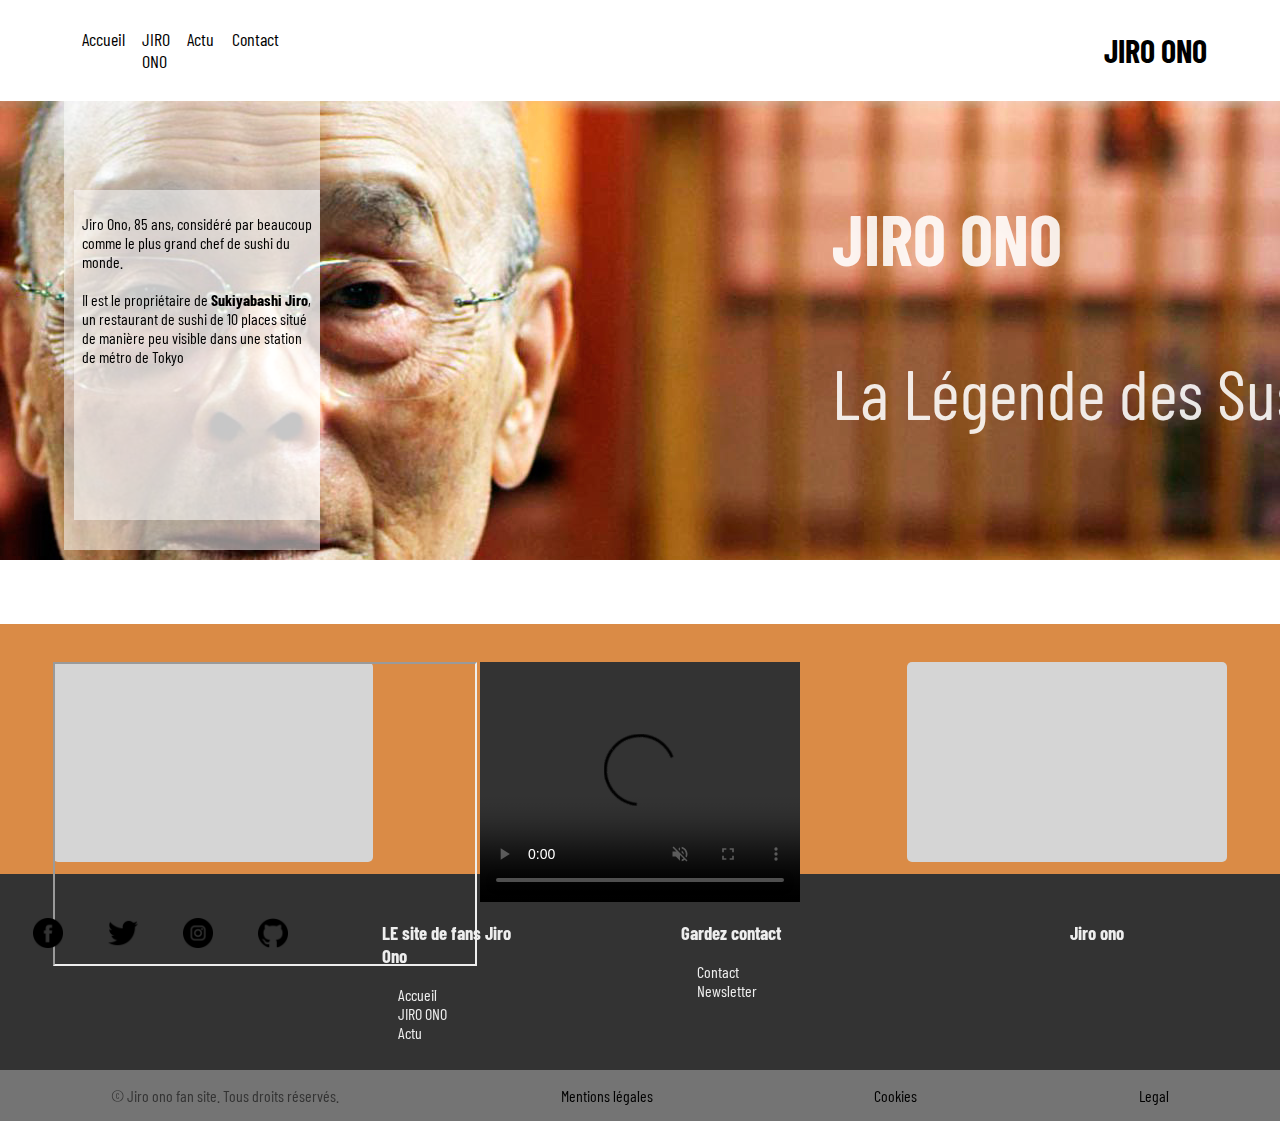
==== index.html @ 691c1860 "debbugging" ====
<!DOCTYPE html>
<html lang="en">
  <head>
    <meta charset="UTF-8" />
    <meta http-equiv="X-UA-Compatible" content="IE=edge" />
    <meta name="viewport" content="width=device-width, initial-scale=1.0" />
    <title>Document</title>
    <link rel="stylesheet" href="fansite.css" />
    <link rel="preconnect" href="https://fonts.googleapis.com" />
    <link rel="preconnect" href="https://fonts.gstatic.com" crossorigin />
    <link
      href="https://fonts.googleapis.com/css2?family=Barlow+Condensed:wght@200&display=swap"
      rel="stylesheet"
    />
    <link rel="preconnect" href="https://fonts.googleapis.com" />
    <link rel="preconnect" href="https://fonts.gstatic.com" crossorigin />
    <link
      href="https://fonts.googleapis.com/css2?family=Barlow+Condensed:wght@700&display=swap"
      rel="stylesheet"
    />
  </head>
  <body>
    <header>
      <div class="flex-menu">
        <a href="index.html">Accueil</a>
        <a href="jiro-ono.html">JIRO ONO</a>
        <a href="actu.html">Actu</a>
        <a href="contact.html">Contact</a>
      </div>
      <div class="logo"><h1>JIRO ONO</h1></div>
    </header>

    <!-- main----------------------------------------->
    
    <main>
      <div class="contain">
        <div class="test">
          <div class="intro">
<p> Jiro Ono, 85 ans, considéré par beaucoup comme le plus grand chef de sushi du monde. <br> <br>
  Il est le propriétaire de <strong>Sukiyabashi Jiro</strong>, <br> 
  un restaurant de sushi de 10 places situé de manière peu visible dans une station de métro de Tokyo</p>

          </div>
        </div>
        <div class="vid">
          <video
            src="jiro.mp4"
            autoplay
            loop
            muted
            style="
              object-fit: cover;
              object-position: center;
              width: 100%;
              height: 100%;
              position: absolute;
              top: 0;
              left: 0;
            "
          ></video>
        </div>
        <div class="bigtext">
          <div class="slide-left">
            <p><strong>JIRO ONO</strong></p>
          </div>
          <div class="slide-left"><p>La Légende des Sushis</p></div>
        </div>
      </div>
      <div class="boxy">
        <section class="sec1 part2">
          
          <article class="transclass">
            <iframe
              width="420"
              height="300"
              src="https://www.youtube.com/embed/8R02NE050Jk?autoplay=0&mute=1controls=0"
            >
            </iframe>
          </article>
          <article class="transclass">
            <video
              width="320"
              height="240"
              autoplay
              muted
              controls 
              src="jiro.mp4"
            ></video>
          </article>
          <article class="transclass"></article>
        </section>
      </div>
    </div>
    </main>


     <!--footer ----------------------------------------->
    
     <footer>
      <div class="foo1">
        <div class="foo-item">
          <div class="logo-footer">
          <div ><img  class="soc"src="facebook.png" alt=""></div>
          <div ><img class="soc" src="twitter.png" alt=""></div>
          <div ><img class="soc" src="instagram.png" alt=""></div>
          <div ><img class="soc" src="github.png" alt=""></div>
        </div>
     </div>
         

        <div class="foo-item1 linky">
          <ul>
            <li><h3>LE site de fans Jiro Ono</h3></li>
            <li><a href="index.html">Accueil</a></li>
            <li> <a href="jiro-ono.html">JIRO ONO</a></li>
            <li> <a href="actu.html">Actu</a></li>
          </ul>
        </div>
        <div class="foo-item linky">
          <ul>
            <li><h3>Gardez contact</h3></li>

            <li> <a href="contact.html">Contact</a></li>

            <li><a href="#">Newsletter</a></li>
          </ul>
        </div>
        <div class="foo-item linky">
          <ul>
            <li>
              <h3>
                Jiro ono <br />
                <br />
              </h3>
            </li>
          </ul>
        </div>
      </div>
      <div class="footy">
        <p>© Jiro ono fan site. Tous droits réservés.</p>
        <a href="#"> Mentions légales</a>
        <a href="#"> Cookies</a>

        <a href="#">Legal</a>
      </div>
    </footer>
  </body>
</html>
---- fansite.css ----
@import url('https://fonts.googleapis.com/css2?family=Barlow+Condensed:wght@200&display=swap'); 
 @import url('https://fonts.googleapis.com/css2?family=Barlow+Condensed:wght@700&display=swap'); 
html, body {
	/* important for the full-width image to work */
	height: 100%;
    font-family: 'Barlow Condensed', sans-serif;
}

body {
    height:100%;
    width:100%;
    padding:0;
    margin:0;
	
}

a {
	color:  black;
	text-decoration: none;

}
a:hover{
  color: burlywood;

}
   
      
/*  header  visible ----------------------------------*/
      header {
        position: fixed;
        top: 0;
        left: 0;
        right: 0;
        background-color: rgb(255, 255, 255);
        display: flex;
        justify-content: space-between;
        align-items: center;
        padding: 10px;
        z-index: 50;
      }
      .flex-menu {
        display: flex;
        flex-direction: row;
        flex-wrap: nowrap;
        justify-content: space-evenly;
        align-items: normal;
        align-content: normal;
        max-width: 70%;
        margin-left: 5%;
      }


      /* Style the navigation links */
      header a {
        color: black;
        text-decoration: none;
        font-size: 18px;
        margin: 5%;
        
      }
.logo{
    margin-right: 5%;
}
      /* Style the main content area */
      main {

        margin-top: 60px; /* Leave space for the fixed header */
     
      }
      main{
        min-width: 1105px;
      }



/* main---------------------------------------------------------------- */
.contain {

    width: 100vw;
    background-image: url(fondreverse.jpg);
    background-repeat: no-repeat;
    background-position: top;
    min-height: 500px;
    background-size: cover;
    display: flex;
    flex-wrap: wrap;
}
.test{
  width: 20%;
  height: 50%;
  background-color: rgba(255, 255, 255, 0.534);
  top: 100px;
  position: absolute;
  left: 5%;
  z-index: 40;
  display: flex;
  flex-direction: column;
  -ms-flex-align: center;
  min-width: 180px;
}
.intro{
  width: 90%;
  height: 70%;
  background-color: rgba(255, 255, 255, 0.534);
  top: 90px;
  position: absolute;
  left: 4%;
  padding: 3%;
}
.vid{
  object-fit: cover; object-position: center; width: 100%; height: 100%; position: absolute; top: 0; left: 0;
}

.boxy{
z-index: 50;
padding-top: 5%;
}
.sec1{
    display: flex;
    flex-direction: row;
    flex-wrap: nowrap;
    justify-content: space-around;
    align-items: normal;
    align-content: normal;
    min-width: 509px;
    
}
.transclass{
    border: 1px;
    border-radius: 5px;
    height:200px;
    width: 20%;
    min-width: 320px;
    background-color:rgb(213, 213, 213);
    margin: 3%;
    }
    
    .transclass:hover{
    height:250px;
    background-color:rgb(86, 86, 86);
    transition:height 0.5s ease 0s,background-color 1.5s ease 0s;
    }
.bigtext{
    color: rgba(255, 255, 255, 0.881);
   
    position: relative;
    left: 65%;
    
    font-size: 70px;
    height: 100px;
    top: 66px;
}
.jirotxt{
  font-size: 25%;
  background-color: rgba(64, 64, 64, 0.603);
  padding: 10px;
  width: 40%;
}

.slide-left {
	-webkit-animation: slide-left 3s cubic-bezier(0.250, 0.460, 0.450, 0.940) forwards;
	        animation: slide-left 3s cubic-bezier(0.250, 0.460, 0.450, 0.940) forwards;
}

/**
 * ----------------------------------------
 * animation slide-left
 * ----------------------------------------
 */
@-webkit-keyframes slide-left {
    0% {
      -webkit-transform: translateX(0);
              transform: translateX(0);
    }
    100% {
      -webkit-transform: translateX(-150px);
              transform: translateX(-150px);
    }
  }
  @keyframes slide-left {
    0% {
      -webkit-transform: translateX(0);
              transform: translateX(0);
    }
    100% {
      -webkit-transform: translateX(-150px);
              transform: translateX(-150px);
    }
  }
  

  .formuu{
width: 80%;
background-color: rgba(51, 51, 51, 0.545);
padding: 1em;
border-radius: 1em;
display: flex;
flex-direction: column;
font-size: 25%;
  }
  /* --page contact ------------------------*/

  .contBack{
    width: 100vw;
    background-image: url(jiro-by-sushi-stand.jpg);
    background-repeat: no-repeat;
    background-position: top;

    
   
    min-height: 100vh;
    background-size: cover;
    
  }
/* --page jiro---------------------- */
.part2{
  width: 100%;
  height: 250px;

  background-color: rgba(210, 114, 30, 0.822);
z-index: 50;
}


/* footer----------------------------------------------- */
  .foo1{
    background-color: #333;
    width: 100%;
    height: 20%;
    display:flex ;
    flex-direction: row;
      flex-wrap: nowrap;
      justify-content: space-around;     
      align-items: flex-start;
      align-content: flex-start;
    
    }
    .foo-item{
      display: flex;
      justify-content: center;
      flex-direction: column;
      align-items: center;
      width: 30%;
    
    }
.logo-footer{
  max-height: 30px;
  width: 100%;
  display: flex;
  flex-direction: column;
  flex-wrap: wrap;
}
    .soc{
      width: 30px;
      height: 30px;
      
      
    }
    .linky>ul{
      
      list-style-type : none;
      padding: 0.75rem 1rem;
      color: #eee;
      text-decoration: none;
      
    }
    .linky a{
      padding: 0.75rem 1rem;
      color: #eee;
      text-decoration: none;
    
    }
    .linky a:hover{
  color: burlywood;

}
    .logo-footer{
      
      height: 50px;
      width: 300px;
      position: relative;
      margin: 2.75rem 1rem;
    }
    
      .footy{
        display:flex ;
        justify-content: space-around;
        color: #333;
        align-items: baseline;
        background-color: rgb(116, 116, 116);
      }
      .footy>a{
         color: #000000; }
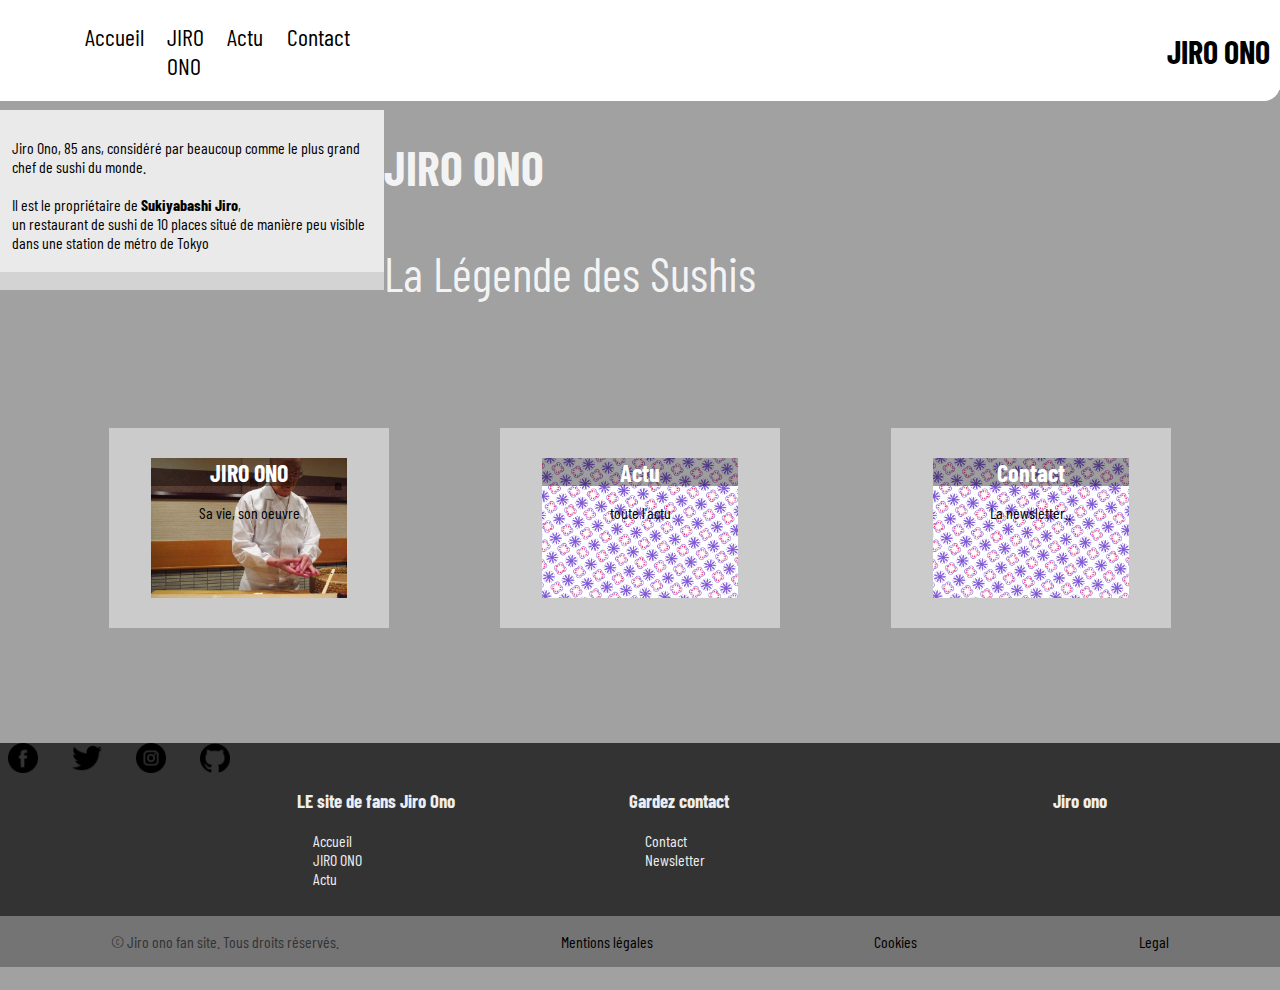
==== commit 2fe3ea28: "version stable (quelques bug restant)" ====
--- a/index.html
+++ b/index.html
@@ -1,54 +1,37 @@
 <!DOCTYPE html>
 <html lang="en">
-  <head>
-    <meta charset="UTF-8" />
-    <meta http-equiv="X-UA-Compatible" content="IE=edge" />
-    <meta name="viewport" content="width=device-width, initial-scale=1.0" />
-    <title>Document</title>
-    <link rel="stylesheet" href="fansite.css" />
-    <link rel="preconnect" href="https://fonts.googleapis.com" />
-    <link rel="preconnect" href="https://fonts.gstatic.com" crossorigin />
-    <link
-      href="https://fonts.googleapis.com/css2?family=Barlow+Condensed:wght@200&display=swap"
-      rel="stylesheet"
-    />
-    <link rel="preconnect" href="https://fonts.googleapis.com" />
-    <link rel="preconnect" href="https://fonts.gstatic.com" crossorigin />
-    <link
-      href="https://fonts.googleapis.com/css2?family=Barlow+Condensed:wght@700&display=swap"
-      rel="stylesheet"
-    />
-  </head>
-  <body>
-    <header>
-      <div class="flex-menu">
-        <a href="index.html">Accueil</a>
-        <a href="jiro-ono.html">JIRO ONO</a>
-        <a href="actu.html">Actu</a>
-        <a href="contact.html">Contact</a>
-      </div>
-      <div class="logo"><h1>JIRO ONO</h1></div>
-    </header>
 
-    <!-- main----------------------------------------->
-    
-    <main>
-      <div class="contain">
-        <div class="test">
-          <div class="intro">
-<p> Jiro Ono, 85 ans, considéré par beaucoup comme le plus grand chef de sushi du monde. <br> <br>
-  Il est le propriétaire de <strong>Sukiyabashi Jiro</strong>, <br> 
-  un restaurant de sushi de 10 places situé de manière peu visible dans une station de métro de Tokyo</p>
+<head>
+  <meta charset="UTF-8" />
+  <meta http-equiv="X-UA-Compatible" content="IE=edge" />
+  <meta name="viewport" content="width=device-width, initial-scale=1.0" />
+  <title>Document</title>
+  <link rel="stylesheet" href="fansite.css" />
+  <link rel="preconnect" href="https://fonts.googleapis.com" />
+  <link rel="preconnect" href="https://fonts.gstatic.com" crossorigin />
+  <link href="https://fonts.googleapis.com/css2?family=Barlow+Condensed:wght@200&display=swap" rel="stylesheet" />
+  <link rel="preconnect" href="https://fonts.googleapis.com" />
+  <link rel="preconnect" href="https://fonts.gstatic.com" crossorigin />
+  <link href="https://fonts.googleapis.com/css2?family=Barlow+Condensed:wght@700&display=swap" rel="stylesheet" />
+</head>
 
-          </div>
-        </div>
-        <div class="vid">
-          <video
-            src="jiro.mp4"
-            autoplay
-            loop
-            muted
-            style="
+<body>
+  <div class="wrap2">
+  <header>
+    <div class="flex-menu">
+      <a href="index.html">Accueil</a>
+      <a href="jiro-ono.html">JIRO ONO</a>
+      <a href="actu.html">Actu</a>
+      <a href="contact.html">Contact</a>
+    </div>
+    <div class="logo">
+      <h1>JIRO ONO</h1>
+    </div>
+  </header>
+
+  <!-- main----------------------------------------->
+  <div class="vid">
+    <video src="jiro.mp4" autoplay loop muted style="
               object-fit: cover;
               object-position: center;
               width: 100%;
@@ -56,93 +39,113 @@
               position: absolute;
               top: 0;
               left: 0;
-            "
-          ></video>
-        </div>
-        <div class="bigtext">
-          <div class="slide-left">
-            <p><strong>JIRO ONO</strong></p>
-          </div>
-          <div class="slide-left"><p>La Légende des Sushis</p></div>
+            "></video>
+  </div>
+  <main>
+    <div class="contain">
+      <div class="test">
+        <div class="intro">
+          <p> Jiro Ono, 85 ans, considéré par beaucoup comme le plus grand chef de sushi du monde. <br> <br>
+            Il est le propriétaire de <strong>Sukiyabashi Jiro</strong>, <br>
+            un restaurant de sushi de 10 places situé de manière peu visible dans une station de métro de Tokyo</p>
+
         </div>
       </div>
-      <div class="boxy">
-        <section class="sec1 part2">
-          
-          <article class="transclass">
-            <iframe
-              width="420"
-              height="300"
-              src="https://www.youtube.com/embed/8R02NE050Jk?autoplay=0&mute=1controls=0"
-            >
-            </iframe>
-          </article>
-          <article class="transclass">
-            <video
-              width="320"
-              height="240"
-              autoplay
-              muted
-              controls 
-              src="jiro.mp4"
-            ></video>
-          </article>
-          <article class="transclass"></article>
-        </section>
+
+      <div class="bigtext">
+        <div class="slide-left">
+          <p><strong>JIRO ONO</strong></p>
+        </div>
+        <div class="slide-left">
+          <p>La Légende des Sushis</p>
+        </div>
       </div>
     </div>
-    </main>
+
+   
+
+    
+  </main>
+ <section class="sec1 ">
+
+      <article class="transclass">
+        
+        <div class="inblok">
+          <div class="H2blok"> <h2> JIRO ONO</h2><a href="jiro-ono.html">
+            <div><p>Sa vie, son oeuvre</p></div></a>
+          </div>
+        
+      </article>
+      <article class="transclass">
+        <div class="inblok in2">
+          <div class="H2blok"> <h2>Actu</h2>
+            <a href="actu.html"><div><p>toute l'actu</p></div></a>
+          </div>
+      </article>
+      <article class="transclass">
+
+        <div class="inblok in3">
+          <div class="H2blok"> <h2>Contact</h2><a href="contact.html">
+            <div><p>La newsletter..</p></div></a>
+          </div>
+      </article>
+    </section>
+
+  <!--footer ----------------------------------------->
+
+  <footer>
+    <div class="foo1">
+      <div class="foo-item">
+        <div class="logo-footer">
+          <div><img class="soc" src="facebook.png" alt=""></div>
+          <div><img class="soc" src="twitter.png" alt=""></div>
+          <div><img class="soc" src="instagram.png" alt=""></div>
+          <div><img class="soc" src="github.png" alt=""></div>
+        </div>
+      </div>
 
 
-     <!--footer ----------------------------------------->
-    
-     <footer>
-      <div class="foo1">
-        <div class="foo-item">
-          <div class="logo-footer">
-          <div ><img  class="soc"src="facebook.png" alt=""></div>
-          <div ><img class="soc" src="twitter.png" alt=""></div>
-          <div ><img class="soc" src="instagram.png" alt=""></div>
-          <div ><img class="soc" src="github.png" alt=""></div>
-        </div>
-     </div>
-         
+      <div class="foo-item1 linky">
+        <ul>
+          <li>
+            <h3>LE site de fans Jiro Ono</h3>
+          </li>
+          <li><a href="index.html">Accueil</a></li>
+          <li> <a href="jiro-ono.html">JIRO ONO</a></li>
+          <li> <a href="actu.html">Actu</a></li>
+        </ul>
+      </div>
+      <div class="foo-item linky">
+        <ul>
+          <li>
+            <h3>Gardez contact</h3>
+          </li>
 
-        <div class="foo-item1 linky">
-          <ul>
-            <li><h3>LE site de fans Jiro Ono</h3></li>
-            <li><a href="index.html">Accueil</a></li>
-            <li> <a href="jiro-ono.html">JIRO ONO</a></li>
-            <li> <a href="actu.html">Actu</a></li>
-          </ul>
-        </div>
-        <div class="foo-item linky">
-          <ul>
-            <li><h3>Gardez contact</h3></li>
+          <li> <a href="contact.html">Contact</a></li>
 
-            <li> <a href="contact.html">Contact</a></li>
+          <li><a href="#">Newsletter</a></li>
+        </ul>
+      </div>
+      <div class="foo-item linky">
+        <ul>
+          <li>
+            <h3>
+              Jiro ono <br />
+              <br />
+            </h3>
+          </li>
+        </ul>
+      </div>
+    </div>
+    <div class="footy">
+      <p>© Jiro ono fan site. Tous droits réservés.</p>
+      <a href="#"> Mentions légales</a>
+      <a href="#"> Cookies</a>
 
-            <li><a href="#">Newsletter</a></li>
-          </ul>
-        </div>
-        <div class="foo-item linky">
-          <ul>
-            <li>
-              <h3>
-                Jiro ono <br />
-                <br />
-              </h3>
-            </li>
-          </ul>
-        </div>
-      </div>
-      <div class="footy">
-        <p>© Jiro ono fan site. Tous droits réservés.</p>
-        <a href="#"> Mentions légales</a>
-        <a href="#"> Cookies</a>
+      <a href="#">Legal</a>
+    </div>
+  </footer>
+  </div>
+</body>
 
-        <a href="#">Legal</a>
-      </div>
-    </footer>
-  </body>
 </html>--- a/fansite.css
+++ b/fansite.css
@@ -1,295 +1,726 @@
-   
- @import url('https://fonts.googleapis.com/css2?family=Barlow+Condensed:wght@200&display=swap'); 
- @import url('https://fonts.googleapis.com/css2?family=Barlow+Condensed:wght@700&display=swap'); 
-html, body {
-	/* important for the full-width image to work */
-	height: 100%;
-    font-family: 'Barlow Condensed', sans-serif;
-}
-
-body {
-    height:100%;
-    width:100%;
-    padding:0;
-    margin:0;
-	
-}
-
-a {
-	color:  black;
-	text-decoration: none;
-
-}
-a:hover{
-  color: burlywood;
-
-}
-   
-      
-/*  header  visible ----------------------------------*/
-      header {
-        position: fixed;
-        top: 0;
-        left: 0;
-        right: 0;
-        background-color: rgb(255, 255, 255);
-        display: flex;
-        justify-content: space-between;
-        align-items: center;
-        padding: 10px;
-        z-index: 50;
-      }
-      .flex-menu {
-        display: flex;
-        flex-direction: row;
-        flex-wrap: nowrap;
-        justify-content: space-evenly;
-        align-items: normal;
-        align-content: normal;
-        max-width: 70%;
-        margin-left: 5%;
-      }
-
-
-      /* Style the navigation links */
-      header a {
-        color: black;
-        text-decoration: none;
-        font-size: 18px;
-        margin: 5%;
-        
-      }
-.logo{
-    margin-right: 5%;
-}
-      /* Style the main content area */
-      main {
-
-        margin-top: 60px; /* Leave space for the fixed header */
-     
-      }
-      main{
-        min-width: 1105px;
-      }
-
-
-
-/* main---------------------------------------------------------------- */
-.contain {
-
+   @import url('https://fonts.googleapis.com/css2?family=Barlow+Condensed:wght@200&display=swap');
+   @import url('https://fonts.googleapis.com/css2?family=Barlow+Condensed:wght@700&display=swap');
+
+   html,
+   body {
+     /* important for the full-width image to work */
+     height: 100%;
+     font-family: 'Barlow Condensed', sans-serif;
+   }
+
+   body {
+     height: 100%;
+     width: 100%;
+     padding: 0;
+     margin: 0;
+
+   }
+h2{
+  margin: 0%;
+}
+   a {
+     color: black;
+     text-decoration: none;
+
+   }
+
+   a:hover {
+     color: burlywood;
+
+   }
+.wrap{
+          margin-top: 90px;
+    height: auto;
+    display: flex;
+    flex-direction: column;
+    flex-wrap: wrap;
+    justify-content: space-between;
     width: 100vw;
-    background-image: url(fondreverse.jpg);
+    background-image: url(jiro-by-sushi-stand.jpg);
     background-repeat: no-repeat;
     background-position: top;
-    min-height: 500px;
+    min-height: 100vh;
+    background-size: cover;
+}
+.wrap2{
+  background-color: #0000005e;
+  margin-top: 90px;
+height: auto;
+display: flex;
+flex-direction: column;
+flex-wrap: wrap;
+justify-content: space-between;
+width: 100vw;
+
+min-height: 100vh;
+
+}
+   /*  header  visible ----------------------------------*/
+   header {
+     position: fixed;
+     top: 0;
+     left: 0;
+     right: 0;
+     background-color: rgb(255, 255, 255);
+     display: flex;
+     justify-content: space-between;
+     align-items: center;
+     padding: 10px;
+     z-index: 50;
+     /* width: 100vh; */
+     border-radius:  0em 0em 1em 0em ;
+   }
+
+   .flex-menu {
+     display: flex;
+     flex-direction: row;
+     flex-wrap: nowrap;
+     justify-content: space-evenly;
+     align-items: normal;
+     align-content: normal;
+     max-width: 70%;
+     margin-left: 5%;
+   }
+
+
+   /* Style the navigation links */
+   header a {
+     color: black;
+     text-decoration: none;
+     font-size: 1.5rem;
+     margin: 5%;
+
+   }
+
+   .logo {
+     /* margin-right: 5%; */
+   }
+.wrap { 
+     margin-top: 90px;
+          height: auto;
+     display: flex;
+
+     flex-direction: column;
+     flex-wrap: wrap;
+   justify-content: space-between;
+     width: 100vw;
+     background-image: url(jiro-by-sushi-stand.jpg);
+     background-repeat: no-repeat;
+     background-position: top;
+     min-height: 100vh;
+     background-size: cover;
+}
+   /* Style the main content area */
+   main {
+
+     
+          height: auto;
+     display: flex;
+
+     flex-direction: column;
+     flex-wrap: wrap;
+     width: 100vw;
+    justify-content: space-between;
+   }
+
+   /* main---------------------------------------------------------------- */
+
+
+
+   .contain {
+    background-position: top;
+        max-height: 30%;
     background-size: cover;
     display: flex;
     flex-wrap: wrap;
-}
-.test{
-  width: 20%;
-  height: 50%;
-  background-color: rgba(255, 255, 255, 0.534);
-  top: 100px;
-  position: absolute;
-  left: 5%;
-  z-index: 40;
-  display: flex;
-  flex-direction: column;
-  -ms-flex-align: center;
-  min-width: 180px;
-}
-.intro{
-  width: 90%;
-  height: 70%;
-  background-color: rgba(255, 255, 255, 0.534);
-  top: 90px;
-  position: absolute;
-  left: 4%;
-  padding: 3%;
-}
-.vid{
-  object-fit: cover; object-position: center; width: 100%; height: 100%; position: absolute; top: 0; left: 0;
-}
-
-.boxy{
-z-index: 50;
-padding-top: 5%;
-}
-.sec1{
+    height: 20vw;
+    flex-direction: row;
+  }
+
+   .test {
+     width: 30%;
+     height: 62%;
+     background-color: rgba(255, 255, 255, 0.534);
+     top: 20px;
+     position: relative;
+     /* left: 5%; */
+     z-index: 40;
+     /* display: flex; */
+     /* flex-direction: column; */
+     min-width: 100px;
+     min-height: 180px;
+   }
+   .test2 {
+    /* width: 20%; */
+    height: 32%;
+    background-color: rgba(255, 255, 255, 0.534);
+    top: 40px;
+    position: relative;
+    /* left: 5%; */
+    z-index: 40;
+    /* display: flex; */
+    /* flex-direction: column; */
+    min-width: 100px;
+    min-height: 180px;
+  }
+   .intro {
+     height: 90%;
+     background-color: rgba(255, 255, 255, 0.534);
+     
+     position: relative;
+     padding: 3%;
+   }
+
+   .vid {
+     object-fit: cover;
+     object-position: center;
+     width: 100%;
+     height: 100%;
+     position: absolute;
+     top: 0;
+     left: 0;
+     width: 100vw;
+     min-height: 105vh;
+     z-index: -1;
+
+   }
+
+     .sec1 {
+        top: 15%;
+     display: flex;
+     flex-direction: row;
+     flex-wrap: wrap;
+     justify-content: space-around;
+     align-items: normal;
+     align-content: normal;
+     min-width: 30%;
+
+         /* top: 15%; */
     display: flex;
     flex-direction: row;
-    flex-wrap: nowrap;
-    justify-content: space-around;
-    align-items: normal;
+    flex-wrap: wrap;
+    justify-content: space-evenly;
+    align-items: flex-start;
     align-content: normal;
-    min-width: 509px;
+    position: relative;
+    min-width: 30%;
+   }
+
+   .transclass {
+     /* border: 0.5rem;
+     border-radius: 5px;
+    border-color: #000000;
+    border-style: groove; */
+     min-width: 220px;
+     background-color: rgba(213, 213, 213, 0.808);
+     gap: 10rem;
+         height: 200px;
+     width: 280px;
+     display: flex;
+     flex-direction: row;
+     align-content: center;
+     justify-content: center;
+     align-items: center;
+     margin: 0.1rem;
+     top: -1em;
+    position: relative;
+   }  
+ 
+.inblok { 
+background-color: #000000;
+height: 70%;
+width: 70%;
+display: block;
+flex-grow: 0;
+flex-shrink: 1;
+flex-basis: auto;
+align-self: auto;
+order: 0;
+position: relative;
+background-image: url(jiro-making-sushi.jpg);  color: #eee;
+background-size: cover;
+
+}
+  .in2{
+    position: relative;
+    background-image: url(pattern_flower.png);  color: #eee;
+    background-size: cover;
+
+  }
+  .in3{
+    position: relative;
+    background-image: url(pattern_flower.png);  color: #eee;
+    background-size: cover;
+
+  }
+.H2blok{
+  margin: 0%;
+  height: 20%;
+  display: flex;
+  /* display: block; */
+  flex-grow: 0;
+  position: relative;
+  flex-shrink: 1;
+  flex-basis: auto;
+  align-self: auto;
+  order: 0;
+  color: rgb(255 255 255);
+  background-color: rgb(0 0 0 / 38%);
+  /* margin: 0.2em; */
+  flex-direction: column;
+  align-content: center;
+  justify-content: flex-start;
+  align-items: center;
+
+}
     
-}
-.transclass{
-    border: 1px;
-    border-radius: 5px;
-    height:200px;
-    width: 20%;
-    min-width: 320px;
-    background-color:rgb(213, 213, 213);
-    margin: 3%;
-    }
-    
-    .transclass:hover{
-    height:250px;
-    background-color:rgb(86, 86, 86);
-    transition:height 0.5s ease 0s,background-color 1.5s ease 0s;
-    }
-.bigtext{
+.H2blok2{
+  margin: 0%;
+  height: 20%;
+  display: block;
+  flex-grow: 0;
+  position: relative;
+  flex-shrink: 1;
+  flex-basis: auto;
+  align-self: auto;
+  order: 0;
+    margin: 0.2em;
+} 
+
+  .bigtext {
     color: rgba(255, 255, 255, 0.881);
-   
-    position: relative;
-    left: 65%;
-    
-    font-size: 70px;
-    height: 100px;
-    top: 66px;
-}
-.jirotxt{
-  font-size: 25%;
-  background-color: rgba(64, 64, 64, 0.603);
-  padding: 10px;
-  width: 40%;
-}
-
-.slide-left {
-	-webkit-animation: slide-left 3s cubic-bezier(0.250, 0.460, 0.450, 0.940) forwards;
-	        animation: slide-left 3s cubic-bezier(0.250, 0.460, 0.450, 0.940) forwards;
-}
-
-/**
+    position: relative;
+    font-size: 3rem;
+    height: auto;
+    width: 50%;
+    min-width: 280px;
+  }
+   .jirotxt {
+    font-size: 115%;
+    background-color: rgba(177, 177, 177, 0.603);
+    padding: 10px;
+    width: 50%;
+    position: relative;
+        height: fit-content;
+    display: flex;
+    flex-direction: row;
+    flex-wrap: wrap;
+    /* align-content: stretch; */
+    justify-content: space-evenly;
+    align-items: baseline;
+   }
+
+   .slide-left {
+     -webkit-animation: slide-left 3s cubic-bezier(0.250, 0.460, 0.450, 0.940) forwards;
+     animation: slide-left 3s cubic-bezier(0.250, 0.460, 0.450, 0.940) forwards;
+   }
+
+   /**
  * ----------------------------------------
  * animation slide-left
  * ----------------------------------------
  */
-@-webkit-keyframes slide-left {
-    0% {
-      -webkit-transform: translateX(0);
-              transform: translateX(0);
+   @-webkit-keyframes slide-left {
+     0% {
+       -webkit-transform: translateY(0);
+       transform: translateY(0);
+     }
+
+     100% {
+       -webkit-transform: translateY(-15px);
+       transform: translateY(-15px);
+     }
+   }
+
+   @keyframes slide-left {
+     0% {
+       -webkit-transform: translateY(0);
+       transform: translateY(0);
+     }
+
+     100% {
+       -webkit-transform: translateY(-15px);
+       transform: translateY(-15px);
+     }
+   }
+
+
+   .formuu {
+     width: 100%;
+     background-color: rgba(51, 51, 51, 0.545);
+     padding: 1em;
+     border-radius: 1em;
+     display: flex;
+     flex-direction: row;
+     font-size: 25%;
+     position: relative;
+     top: 50px;
+   }
+
+   /* --page contact ------------------------*/
+
+   .contBack {
+     width: 100vw;
+     background-image: url(jiro-by-sushi-stand.jpg);
+     background-repeat: no-repeat;
+     background-position: top;
+     min-height: 100vh;
+     background-size: cover;
+
+   }
+
+   /* --page jiro---------------------- */
+   .part2 {
+     width: 100%;
+     height: 250px;
+color: #eee;
+     background-color: rgba(210, 114, 30, 0.822);
+     z-index: 0;
+
+     font-size: 4em;
+
+    
+   }
+.par1{
+ display: flex;
+     flex-direction: column;
+     font-size: 0.7em;
+/* height: 100vmax; */
+
+
+
+}
+
+.cont2 {
+  background-position: top;
+  background-size: cover;
+  display: flex;
+  flex-wrap: wrap;
+  flex-direction: row;
+  height: auto;
+  height: fit-content;
+}
+   /* footer----------------------------------------------- */
+   .foo1 {
+     background-color: #333;
+     width: 100%;
+     height: 20%;
+     display: flex;
+     flex-direction: row;
+     flex-wrap: nowrap;
+     justify-content: space-around;
+     align-items: flex-start;
+     align-content: flex-start;
+
+   }
+
+   .foo-item {
+     display: flex;
+     justify-content: center;
+     flex-direction: column;
+     align-items: center;
+     width: 30%;
+
+   }
+
+   .foo-item:nth-child(1) {
+     width: 20%;
+   }
+
+   .logo-footer {
+     max-height: 30px;
+     width: 100%;
+     display: flex;
+     flex-direction: column;
+     flex-wrap: wrap;
+   }
+
+   .soc {
+     width: 30px;
+     height: 30px;
+
+
+   }
+
+   .linky>ul {
+
+     list-style-type: none;
+     padding: 0.75rem 1rem;
+     color: #eee;
+     text-decoration: none;
+
+   }
+
+   .linky a {
+     padding: 0.75rem 1rem;
+     color: #eee;
+     text-decoration: none;
+
+   }
+
+   .linky a:hover {
+     color: burlywood;
+
+   }
+
+
+
+   .footy {
+     display: flex;
+     justify-content: space-around;
+     color: #333;
+     align-items: baseline;
+     background-color: rgb(116, 116, 116);
+   }
+
+   .footy>a {
+     color: #000000;
+   }
+   .photos {
+    position: relative;
+    display: flex;
+    flex-direction: row;
+    flex-wrap: wrap;
+    justify-content: space-evenly;
+    align-items: center;
+    align-content: center;
+    width: 47%;
+    height: 30%;
+    
+    background-color: rgb(147, 140, 131);
+    gap: 1em;
+  }
+  .photoItem {
+    width: 9em;
+    height: 9em;
+    background-color: bisque;
+  
+    
+    margin: 0.2em;
+  }
+   /* ---------media queries------------------------ */
+ 
+    @media (max-width: 800px) { 
+
+        .leftcolumn, .rightcolumn {   
+            width: 100%;
+            padding: 0;
+          }
+
+  
+  .photos{
+    position: relative;
+    display: flex;
+    flex-direction: row;
+    flex-wrap: wrap;
+    justify-content: flex-start;
+    align-items: flex-start;
+    align-content: normal;
+    width: 100%;
+    height: 30%;
+   
+
+background-color: rgb(147, 140, 131);
+gap: 1em;
+  }
+  .photoItem {
+    width: 9em;
+    height: 9em;
+    background-color: bisque;
+    
+    margin: 0.2em;
+  }
+  }
+
+   @media (max-width: 1100px) {
+
+    .vid {
+          height: 166vh;
     }
-    100% {
-      -webkit-transform: translateX(-150px);
-              transform: translateX(-150px);
+    .logo-footer {
+      max-height: 30px;
+      width: 100%;
+      display: flex;
+      flex-direction: column;
+      flex-wrap: nowrap;
+      padding: 0.5rem 0rem 0rem 3rem;
+  }
+
+
+    .formuu {
+      flex-direction: column;
+     
+      top: 50px;
     }
-  }
-  @keyframes slide-left {
-    0% {
-      -webkit-transform: translateX(0);
-              transform: translateX(0);
+   
+  .transclass {
+    height: 200px;
+    width: 280px;
+    
+    display: flex;
+    flex-direction: column;
+    align-content: center;
+    justify-content: center;
+    align-items: center;
+}
+.bigtext {
+  color: rgba(255, 255, 255, 0.881);
+  position: relative;
+  font-size: 3rem;
+  height: 145px;
+  width: auto;
+  display: flex;
+ 
+  min-width: 90%;
+  padding: 1rem;
+}
+.intro {
+  height: 90%;
+  background-color: rgba(255, 255, 255, 0.534);
+  position: relative;
+  padding: 3%;
+}
+.test {
+  width: 100%;
+   background-color: rgba(255, 255, 255, 0.534);
+  position: relative;
+  z-index: 40;
+}
+.contain {
+  background-position: top;
+ 
+  background-size: cover;
+  display: flex;
+  flex-wrap: wrap;
+    flex-direction: row;
+    height: auto;
+}
+  } 
+    
+
+
+
+
+  div.gallery {
+    border: 1px solid #ccc;
+  }
+  
+  div.gallery:hover {
+    border: 1px solid #777;
+  }
+  
+  div.gallery img {
+    width: 100%;
+    height: auto;
+  }
+  
+  div.desc {
+    padding: 15px;
+    text-align: center;
+  }
+  
+  * {
+    box-sizing: border-box;
+  }
+  
+  .responsive {
+    padding: 0 6px;
+    float: left;
+    width: 24.99999%;
+    background-color: rgba(204, 204, 204, 0.473);
+  }
+  
+  @media only screen and (max-width: 700px) {
+    .responsive {
+      width: 49.99999%;
+      margin: 6px 0;
     }
-    100% {
-      -webkit-transform: translateX(-150px);
-              transform: translateX(-150px);
+
+    .jirotxt {
+        font-size: 115%;
+        background-color: rgba(177, 177, 177, 0.603);
+        padding: 10px;
+        width: 100%;
+        position: relative;
+            height: fit-content;
+        display: flex;
+        flex-direction: row;
+        flex-wrap: wrap;
+        /* align-content: stretch; */
+        justify-content: space-evenly;
+        align-items: baseline;
+       }
+  }
+  
+  @media only screen and (max-width: 500px) {
+    .responsive {
+      width: 100%;
     }
   }
   
-
-  .formuu{
-width: 80%;
-background-color: rgba(51, 51, 51, 0.545);
-padding: 1em;
-border-radius: 1em;
-display: flex;
-flex-direction: column;
-font-size: 25%;
-  }
-  /* --page contact ------------------------*/
-
-  .contBack{
-    width: 100vw;
-    background-image: url(jiro-by-sushi-stand.jpg);
-    background-repeat: no-repeat;
-    background-position: top;
-
+  .clearfix:after {
+    content: "";
+    display: table;
+    clear: both;
+  }
+
+  /* Left column */
+.leftcolumn {   
     
-   
-    min-height: 100vh;
-    background-size: cover;
-    
-  }
-/* --page jiro---------------------- */
-.part2{
-  width: 100%;
-  height: 250px;
-
-  background-color: rgba(210, 114, 30, 0.822);
-z-index: 50;
-}
-
-
-/* footer----------------------------------------------- */
-  .foo1{
-    background-color: #333;
+    width: 70%;
+    min-width: 50em;
+  }
+  
+  /* Right column */
+  .rightcolumn {
+ 
+    width: 20%;
+    background-color: #f1f1f1;
+    padding-left: 20px;
+  }
+  
+  /* Fake image */
+  .fakeimg {
+    background-color: rgba(170, 170, 170, 0.103);
     width: 100%;
-    height: 20%;
-    display:flex ;
+    padding: 0.1em;
+  }
+  
+  /* Add a card effect for articles */
+  .card {
+    background-color: white;
+    padding: 20px;
+    margin-top: 20px;
+    color: #000000;
+    font-size: 1rem;
+  }
+  .row{
+
+    display: flex;
     flex-direction: row;
-      flex-wrap: nowrap;
-      justify-content: space-around;     
-      align-items: flex-start;
-      align-content: flex-start;
-    
-    }
-    .foo-item{
-      display: flex;
-      justify-content: center;
-      flex-direction: column;
-      align-items: center;
-      width: 30%;
-    
-    }
-.logo-footer{
-  max-height: 30px;
-  width: 100%;
-  display: flex;
-  flex-direction: column;
-  flex-wrap: wrap;
-}
-    .soc{
-      width: 30px;
-      height: 30px;
-      
-      
-    }
-    .linky>ul{
-      
-      list-style-type : none;
-      padding: 0.75rem 1rem;
-      color: #eee;
-      text-decoration: none;
-      
-    }
-    .linky a{
-      padding: 0.75rem 1rem;
-      color: #eee;
-      text-decoration: none;
-    
-    }
-    .linky a:hover{
-  color: burlywood;
-
-}
-    .logo-footer{
-      
-      height: 50px;
-      width: 300px;
-      position: relative;
-      margin: 2.75rem 1rem;
-    }
-    
-      .footy{
-        display:flex ;
-        justify-content: space-around;
-        color: #333;
-        align-items: baseline;
-        background-color: rgb(116, 116, 116);
-      }
-      .footy>a{
-         color: #000000; }
-    +    flex-wrap: wrap;
+
+  }
+  /* Clear floats after the columns */
+  .row:after {
+    content: "";
+    display: table;
+    clear: both;
+  }
+
+  .wrap3{
+
+  
+       
+       
+        display: flex;
+        flex-direction: column;
+        flex-wrap: wrap;
+        justify-content: space-between;
+        width: 100vw;
+        background-repeat: no-repeat;
+        background-position: top;
+        min-height: 105vh;
+        background-size: cover;
+
+  }